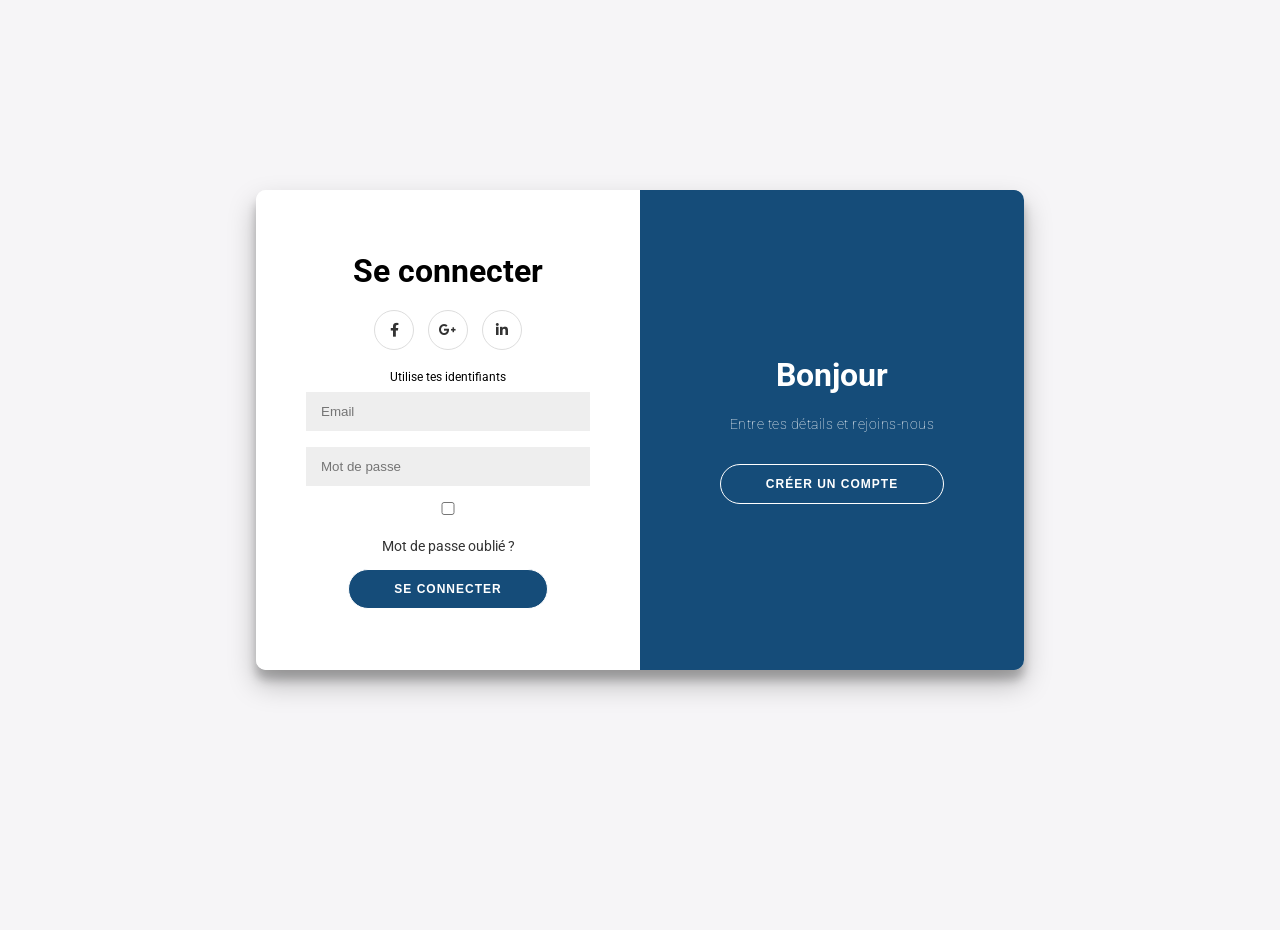
==== index.html @ c3d163b3 "Ajout de la fonction mot de passe caché/visible" ====
<!doctype html>
<html lang="fr">
  <head>
    <meta charset="UTF-8" />
    <title>Formulaire</title>
    <link
      rel="stylesheet"
      href="https://cdnjs.cloudflare.com/ajax/libs/font-awesome/5.14.0/css/all.min.css"
    />
    <link rel="stylesheet" href="./style.css" />
  </head>
  <body>
    <div class="container" id="container">
      <div class="form-container sign-up-container">
        <form action="#">
          <h1>Créer un compte</h1>
          <div class="social-container">
            <a href="#" class="social"><i class="fab fa-facebook-f"></i></a>
            <a href="#" class="social"><i class="fab fa-google-plus-g"></i></a>
            <a href="#" class="social"><i class="fab fa-linkedin-in"></i></a>
          </div>
          <span>ou connecte-toi avec ton e-mail</span>
          <input type="text" placeholder="Name" />
          <input type="email" placeholder="Email" />
          <input type="password" placeholder="Password" />
          <button>S'enregistrer</button>
        </form>
      </div>

      <div class="form-container sign-in-container">
        <form action="#">
          <h1>Se connecter</h1>
          <div class="social-container">
            <a href="#" class="social"><i class="fab fa-facebook-f"></i></a>
            <a href="#" class="social"><i class="fab fa-google-plus-g"></i></a>
            <a href="#" class="social"><i class="fab fa-linkedin-in"></i></a>
          </div>
          <span>Utilise tes identifiants</span>
          <input type="email" placeholder="Email" />
          <input type="password" placeholder="Mot de passe" id="password" />
          <input id="showPassword" type="checkbox" />
          <a href="#">Mot de passe oublié ?</a>
          <button>Se connecter</button>
        </form>
      </div>
      <div class="overlay-container">
        <div class="overlay">
          <div class="overlay-panel overlay-left">
            <h1>Bonjour!</h1>
            <p>Pour rester avec nous, connecte-toi</p>
            <button class="btnSign" id="signIn">Se connecter</button>
          </div>
          <div class="overlay-panel overlay-right">
            <h1>Bonjour</h1>
            <p>Entre tes détails et rejoins-nous</p>
            <button class="btnSign" id="signUp">Créer un compte</button>
          </div>
        </div>
      </div>
    </div>
    <script src="./index.js"></script>
  </body>
</html>
---- style.css ----
@import url('https://fonts.googleapis.com/css2?family=Roboto:ital,wght@0,100..900;1,100..900');

* {
  box-sizing: border-box;
}

body {
  background: #f6f5f7;
  display: flex;
  justify-content: center;
  align-items: center;
  flex-direction: column;
  font-family: 'Roboto', sans-serif;
  height: 100vh;
  margin: -20px 0 50px;
}

h1 {
  font-weight: bold;
  margin: 0;
}

h2 {
  text-align: center;
}

p {
  font-size: 14px;
  font-weight: 100;
  line-height: 20px;
  letter-spacing: 0.5px;
  margin: 20px 0 30px;
}

span {
  font-size: 12px;
}

a {
  color: #333;
  font-size: 14px;
  text-decoration: none;
  margin: 15px 0;
}

button {
  border-radius: 20px;
  border: 1px solid #fff;
  background-color: #154c79;
  color: #ffffff;
  font-size: 12px;
  font-weight: bold;
  padding: 12px 45px;
  letter-spacing: 1px;
  text-transform: uppercase;
  transition: transform 80ms ease-in;
  cursor: pointer;
}

button:hover {
  transform: scale(0.95);
}

button:focus {
  outline: none;
}

.btnSign {
  background-color: transparent;
  border-color: #ffffff;
}

form {
  background-color: #ffffff;
  display: flex;
  align-items: center;
  justify-content: center;
  flex-direction: column;
  padding: 0 50px;
  height: 100%;
  text-align: center;
}

input {
  background-color: #eee;
  border: none;
  padding: 12px 15px;
  margin: 8px 0;
  width: 100%;
}

.container {
  background-color: #fff;
  border-radius: 10px;
  box-shadow:
    0 14px 28px rgba(0, 0, 0, 0.25),
    0 10px 10px rgba(0, 0, 0, 0.22);
  position: relative;
  overflow: hidden;
  width: 768px;
  max-width: 100%;
  min-height: 480px;
}

.form-container {
  position: absolute;
  top: 0;
  height: 100%;
  transition: all 0.6s ease-in-out;
}

.sign-in-container {
  left: 0;
  width: 50%;
  z-index: 2;
}

.container.right-panel-active .sign-in-container {
  transform: translateX(100%);
}

.sign-up-container {
  left: 0;
  width: 50%;
  opacity: 0;
  z-index: 1;
}

.container.right-panel-active .sign-up-container {
  transform: translateX(100%);
  opacity: 1;
  z-index: 5;
  animation: show 0.6s;
}

@keyframes show {
  0%,
  49.99% {
    opacity: 0;
    z-index: 1;
  }

  50%,
  100% {
    opacity: 1;
    z-index: 5;
  }
}

.overlay-container {
  position: absolute;
  top: 0;
  left: 50%;
  width: 50%;
  height: 100%;
  overflow: hidden;
  transition: transform 0.6s ease-in-out;
  z-index: 100;
}

.container.right-panel-active .overlay-container {
  transform: translateX(-100%);
}

.overlay {
  background: #154c79;
  background-repeat: no-repeat;
  background-size: cover;
  background-position: 0 0;
  color: #ffffff;
  position: relative;
  left: -100%;
  height: 100%;
  width: 200%;
  transform: translateX(0);
  transition: transform 0.6s ease-in-out;
}

.container.right-panel-active .overlay {
  transform: translateX(50%);
}

.overlay-panel {
  position: absolute;
  display: flex;
  align-items: center;
  justify-content: center;
  flex-direction: column;
  padding: 0 40px;
  text-align: center;
  top: 0;
  height: 100%;
  width: 50%;
  transform: translateX(0);
  transition: transform 0.6s ease-in-out;
}

.overlay-left {
  transform: translateX(-20%);
}

.container.right-panel-active .overlay-left {
  transform: translateX(0);
}

.overlay-right {
  right: 0;
  transform: translateX(0);
}

.container.right-panel-active .overlay-right {
  transform: translateX(20%);
}

.social-container {
  margin: 20px 0;
}

.social {
  border: 1px solid #dddddd;
  border-radius: 50%;
  display: inline-flex;
  justify-content: center;
  align-items: center;
  margin: 0 5px;
  height: 40px;
  width: 40px;
}

.social:hover {
  transform: scale(1.1);
}
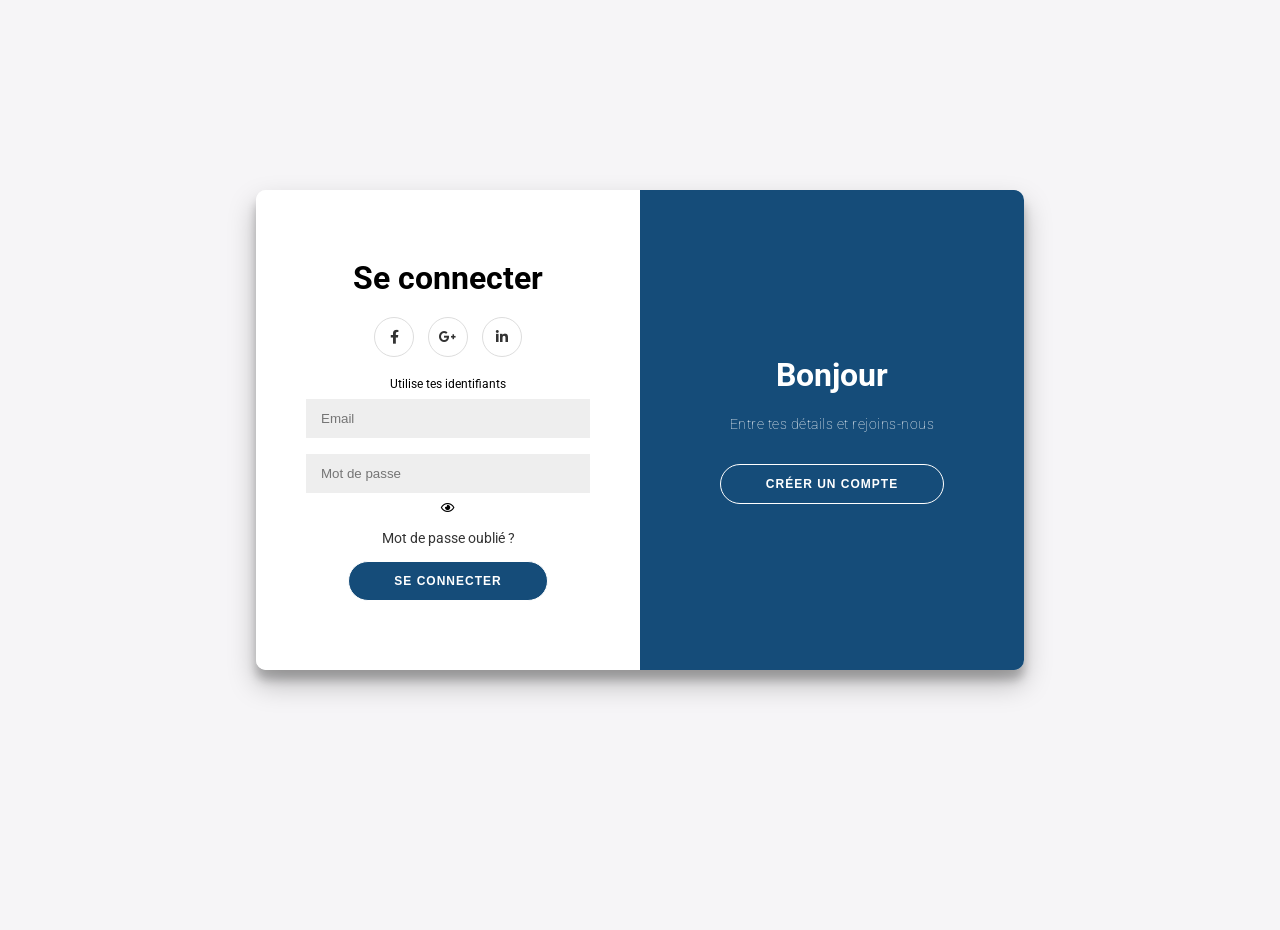
==== commit 4d3a8dc0: "modification pour visibilité MDP" ====
--- a/index.html
+++ b/index.html
@@ -38,7 +38,8 @@
           <span>Utilise tes identifiants</span>
           <input type="email" placeholder="Email" />
           <input type="password" placeholder="Mot de passe" id="password" />
-          <input id="showPassword" type="checkbox" />
+          <span><i id="showPassword" class="far fa-eye"></i></span>
+          <!--<input id="showPassword" type="checkbox" />-->
           <a href="#">Mot de passe oublié ?</a>
           <button>Se connecter</button>
         </form>
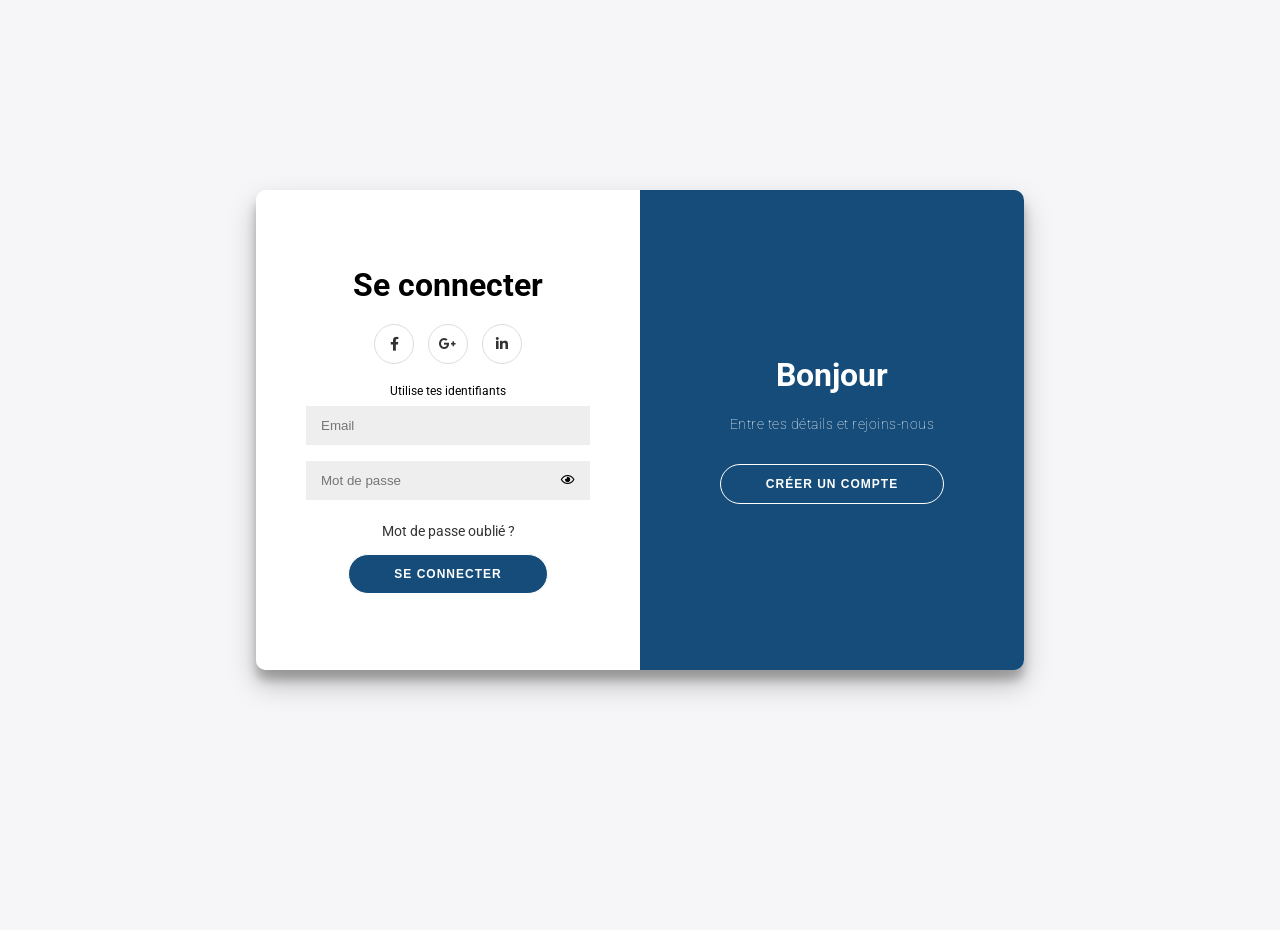
==== commit b5591d52: "update" ====
--- a/index.html
+++ b/index.html
@@ -38,7 +38,9 @@
           <span>Utilise tes identifiants</span>
           <input type="email" placeholder="Email" />
           <input type="password" placeholder="Mot de passe" id="password" />
-          <span><i id="showPassword" class="far fa-eye"></i></span>
+          <span class="btnShow"
+            ><i id="showPassword" class="far fa-eye"></i
+          ></span>
           <!--<input id="showPassword" type="checkbox" />-->
           <a href="#">Mot de passe oublié ?</a>
           <button>Se connecter</button>
--- a/style.css
+++ b/style.css
@@ -230,3 +230,20 @@
 .social:hover {
   transform: scale(1.1);
 }
+
+#password {
+  position: relative;
+  z-index: 0;
+}
+
+.btnShow {
+  position: absolute;
+  top: 59%;
+  right: 65px;
+}
+
+.btnShow2 {
+  position: absolute;
+  top: 70%;
+  right: 65px;
+}
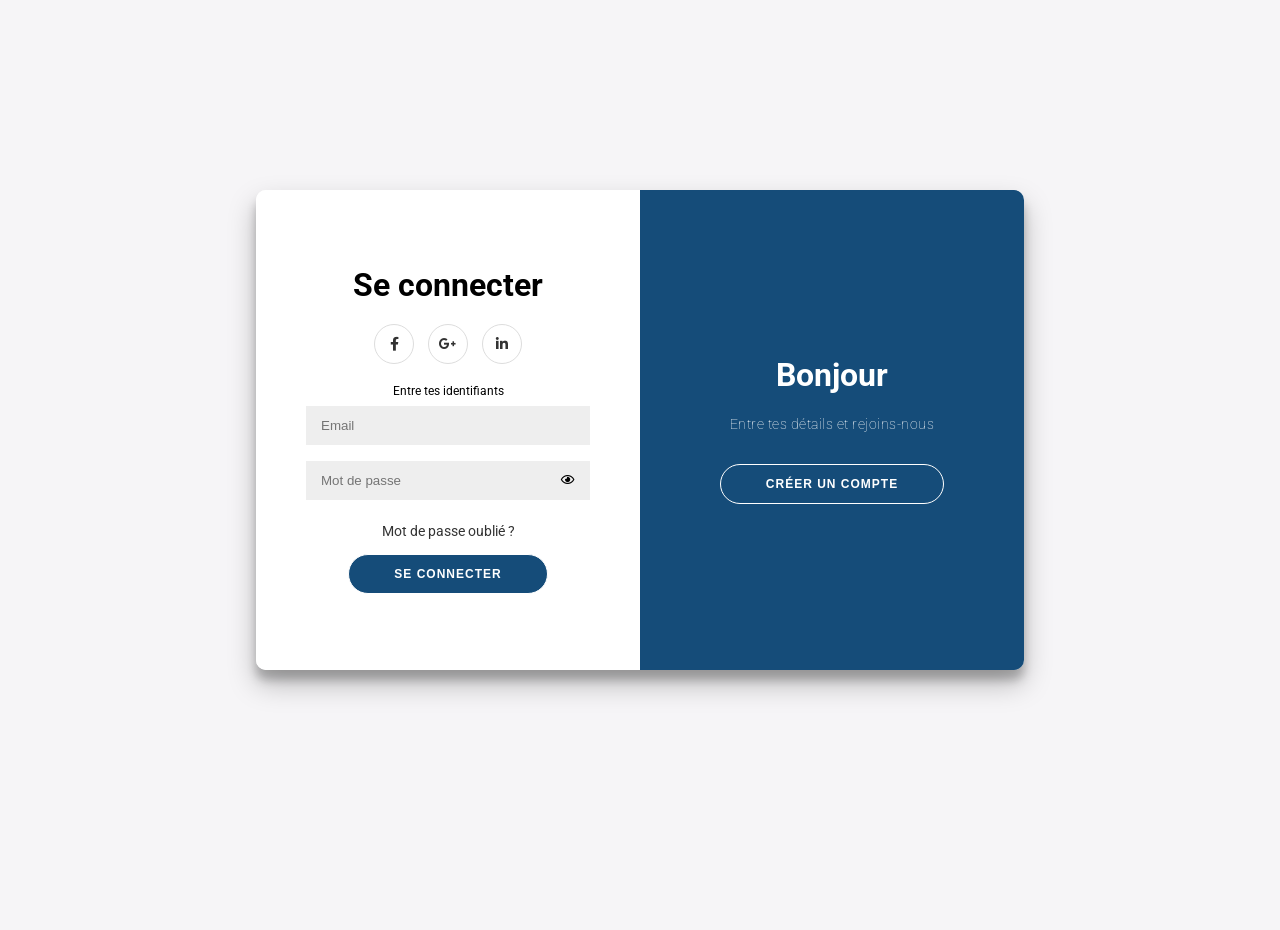
==== commit ebfaa0b7: "Mise à jour du fichier HTML, corrections" ====
--- a/index.html
+++ b/index.html
@@ -19,7 +19,7 @@
             <a href="#" class="social"><i class="fab fa-google-plus-g"></i></a>
             <a href="#" class="social"><i class="fab fa-linkedin-in"></i></a>
           </div>
-          <span>ou connecte-toi avec ton e-mail</span>
+          <span>ou connecte-toi avec tes identifiants</span>
           <input type="text" placeholder="Name" />
           <input type="email" placeholder="Email" />
           <input type="password" placeholder="Password" />
@@ -35,14 +35,14 @@
             <a href="#" class="social"><i class="fab fa-google-plus-g"></i></a>
             <a href="#" class="social"><i class="fab fa-linkedin-in"></i></a>
           </div>
-          <span>Utilise tes identifiants</span>
+          <span>Entre tes identifiants</span>
           <input type="email" placeholder="Email" />
           <input type="password" placeholder="Mot de passe" id="password" />
           <span class="btnShow"
             ><i id="showPassword" class="far fa-eye"></i
           ></span>
           <!--<input id="showPassword" type="checkbox" />-->
-          <a href="#">Mot de passe oublié ?</a>
+          <a id="forgot-password" href="#">Mot de passe oublié ?</a>
           <button>Se connecter</button>
         </form>
       </div>
--- a/style.css
+++ b/style.css
@@ -2,6 +2,10 @@
 
 * {
   box-sizing: border-box;
+}
+
+#forgot-password:hover{
+  text-decoration: underline;
 }
 
 body {
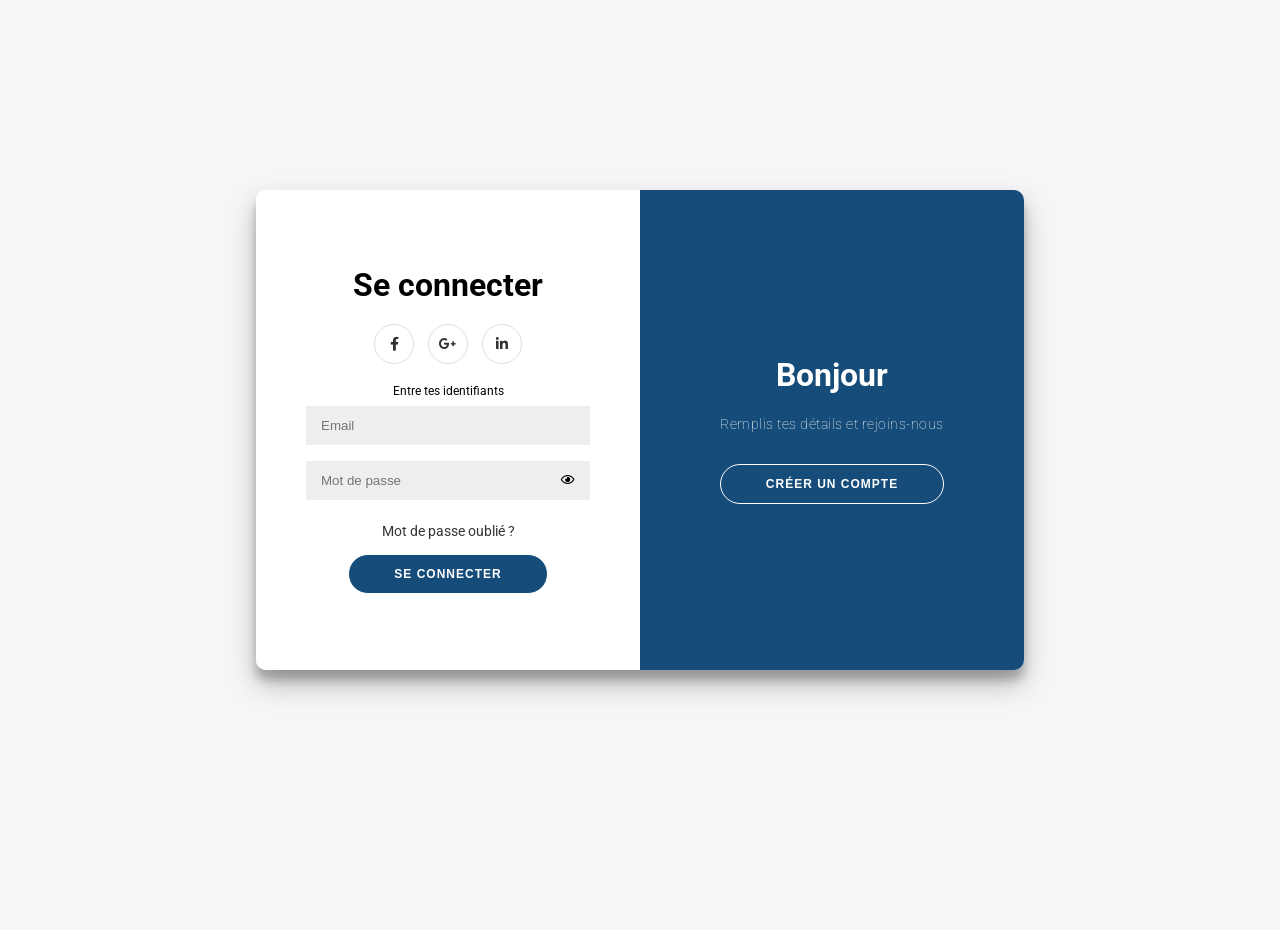
==== commit 9dff1c8c: "Correction d'une erreur" ====
--- a/index.html
+++ b/index.html
@@ -55,7 +55,7 @@
           </div>
           <div class="overlay-panel overlay-right">
             <h1>Bonjour</h1>
-            <p>Entre tes détails et rejoins-nous</p>
+            <p>Remplis tes détails et rejoins-nous</p>
             <button class="btnSign" id="signUp">Créer un compte</button>
           </div>
         </div>
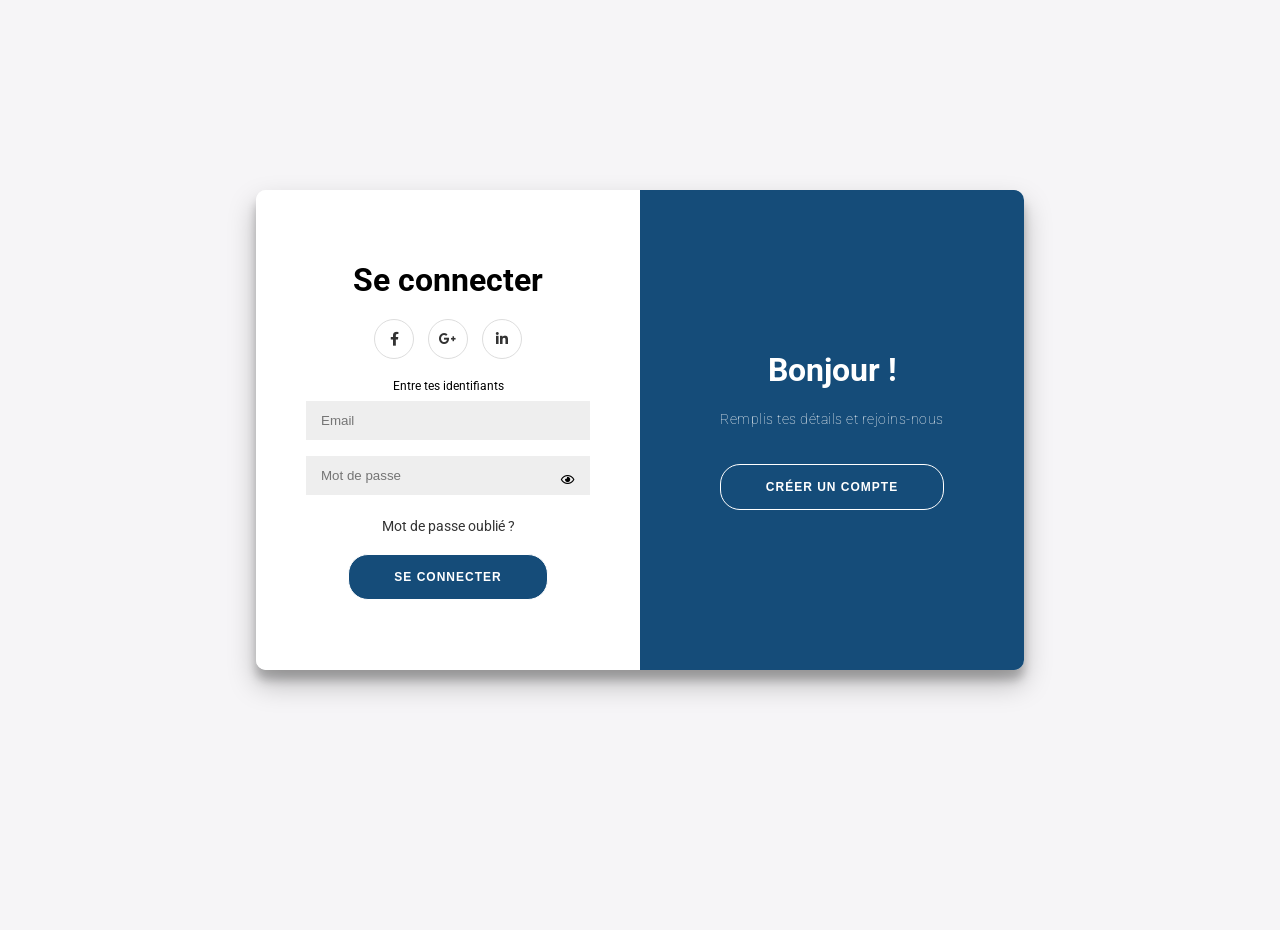
==== commit 8e6e8dc7: "Modification du CSS" ====
--- a/index.html
+++ b/index.html
@@ -49,12 +49,12 @@
       <div class="overlay-container">
         <div class="overlay">
           <div class="overlay-panel overlay-left">
-            <h1>Bonjour!</h1>
+            <h1>Bonjour !</h1>
             <p>Pour rester avec nous, connecte-toi</p>
             <button class="btnSign" id="signIn">Se connecter</button>
           </div>
           <div class="overlay-panel overlay-right">
-            <h1>Bonjour</h1>
+            <h1>Bonjour !</h1>
             <p>Remplis tes détails et rejoins-nous</p>
             <button class="btnSign" id="signUp">Créer un compte</button>
           </div>
--- a/style.css
+++ b/style.css
@@ -54,7 +54,8 @@
   color: #ffffff;
   font-size: 12px;
   font-weight: bold;
-  padding: 12px 45px;
+  padding: 15px 45px;
+  margin-top: 5px;
   letter-spacing: 1px;
   text-transform: uppercase;
   transition: transform 80ms ease-in;
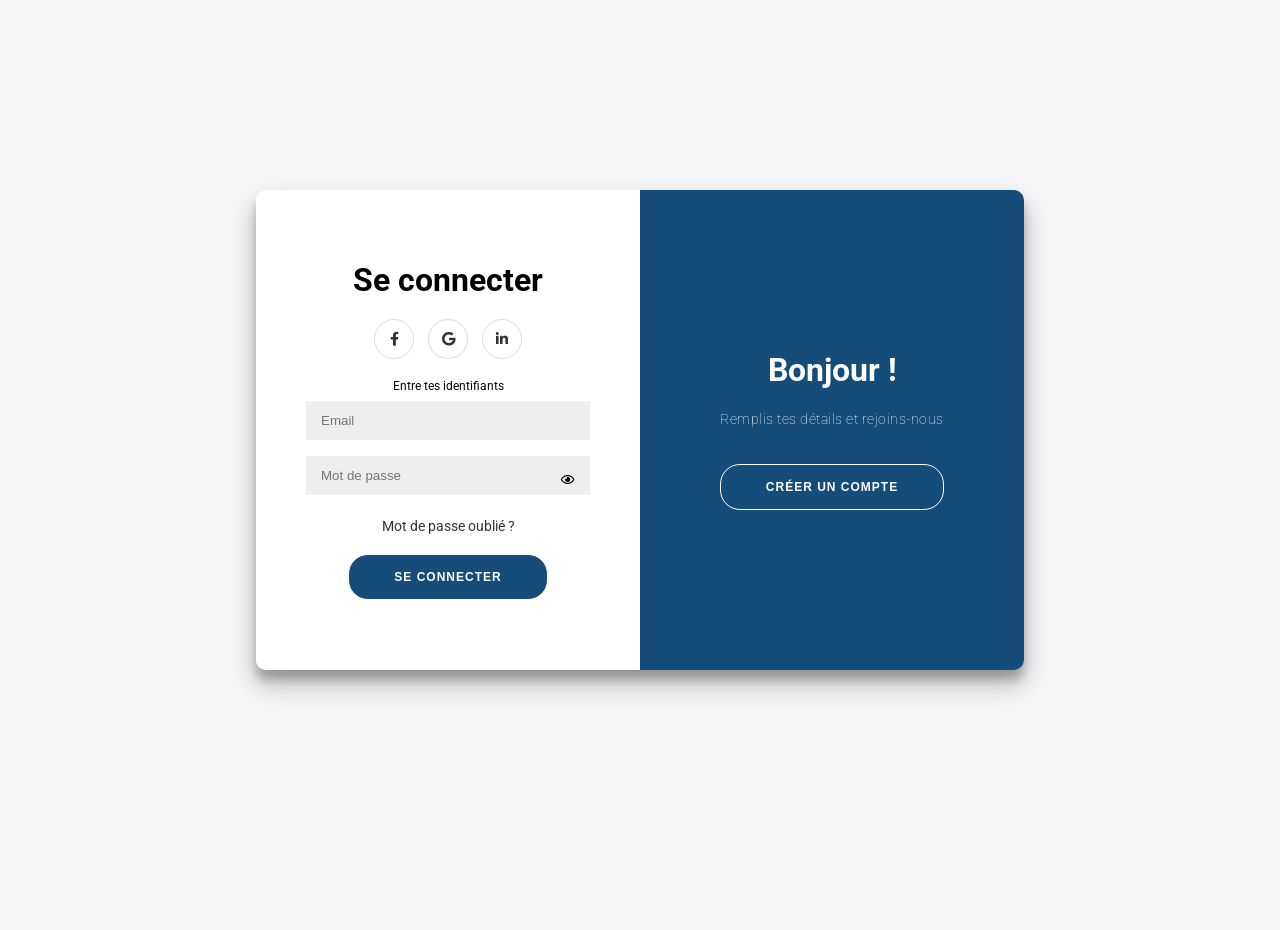
==== commit 6abfe348: "modification icones fontawesome" ====
--- a/index.html
+++ b/index.html
@@ -16,7 +16,7 @@
           <h1>Créer un compte</h1>
           <div class="social-container">
             <a href="#" class="social"><i class="fab fa-facebook-f"></i></a>
-            <a href="#" class="social"><i class="fab fa-google-plus-g"></i></a>
+            <a href="#" class="social"><i class="fab fa-google"></i></a>
             <a href="#" class="social"><i class="fab fa-linkedin-in"></i></a>
           </div>
           <span>ou connecte-toi avec tes identifiants</span>
@@ -32,7 +32,7 @@
           <h1>Se connecter</h1>
           <div class="social-container">
             <a href="#" class="social"><i class="fab fa-facebook-f"></i></a>
-            <a href="#" class="social"><i class="fab fa-google-plus-g"></i></a>
+            <a href="#" class="social"><i class="fab fa-google"></i></a>
             <a href="#" class="social"><i class="fab fa-linkedin-in"></i></a>
           </div>
           <span>Entre tes identifiants</span>
